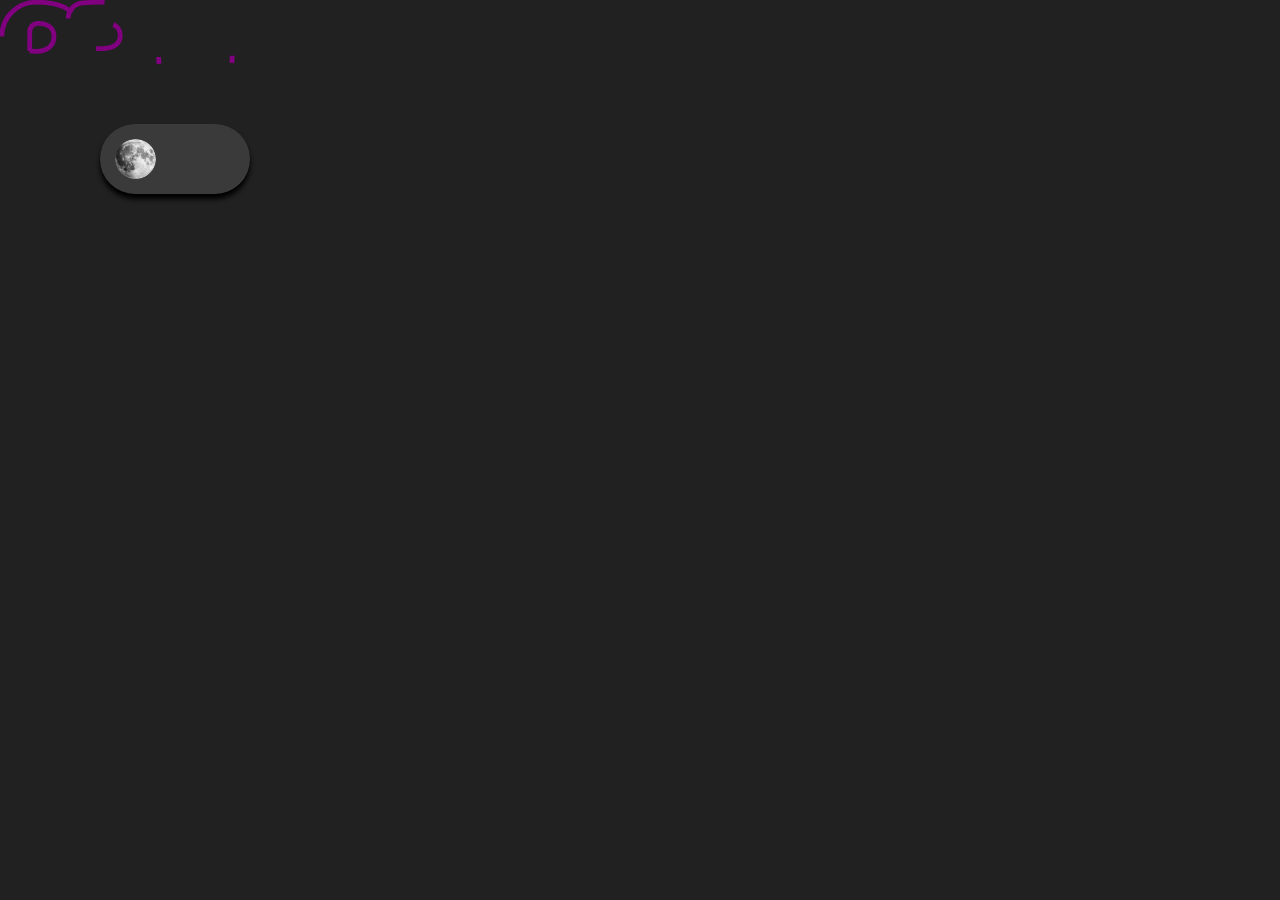
==== index.html @ 05a06f20 "first commit" ====
<!DOCTYPE html>
<html lang="en">

<head>
    <meta charset="UTF-8">
    <meta name="viewport" content="width=device-width, initial-scale=1.0">
    <link rel="stylesheet" href="index.css">
    <title>Project Anim</title>
</head>

<body>
    <svg id="logo" viewBox="0 0 625 100" width="750" height="120" stroke="purple" stroke-width="4" fill="none">
        <path d="M1.5,30.44A28.59,28.59,0,0,1,30,1.82h.4c12.62,0,21.66,2.27,27.81,7,6,4.42,10,12.16,10,21.11s-3,16.65-8.52,21.63c-7.09,6.34-17.37,9.17-29.21,9.17-2.28,0-4.29-.2-5.73-.29V90.19H1.5Zm23.25,12a31.74,31.74,0,0,0,5.37.32C39.26,42.73,45,38,45,30.47c0-6.54-4.32-11-13.27-11h-.1a6.9,6.9,0,0,0-6.86,6.91Z"></path>
        <path d="M56.82,15.37a13,13,0,0,1,12-13c4.84-.36,10.34-.57,16.3-.57,13.44,0,23.06,1.85,29.67,6.83,5.62,4.29,8.65,10.54,8.65,19.12,0,10.93-8.2,18.7-15,21.21v.45c5.82,2.51,9,8.1,11.22,15.71,2.64,8.91,10.6,21.63,12.29,25l-29.07,0c-1.33-2.54-3.61-9.4-6.15-20.2C94.35,59.48,91.13,57.3,83.88,57.3H80.07V90.19h0A23.26,23.26,0,0,1,56.82,66.93ZM80.07,40.46h6.12c8.84,0,14-4.33,14-10.9S95.81,19.25,88,19.19a37.48,37.48,0,0,0-7.94.52Z"></path>
        <path d="M193.49,46.46c0,28.2-16.94,46.16-44,46.16s-42.12-20.4-42.12-44.76c0-25.53,16.71-45.79,43.58-45.79C179.15,2.07,193.49,23,193.49,46.46Zm-61.27,1c0,16.49,7.18,26.57,18.4,26.57,11.42,0,18-11,18-26.8,0-15.09-6.76-26.54-18.15-26.54C139.4,20.67,132.22,31.31,132.22,47.44Z"></path>
        <path d="M217.24,1.5h0V55.59c0,25.56-12.19,35-33.24,35a54.61,54.61,0,0,1-15.54-2.12l.95-7.28A11.71,11.71,0,0,1,181.16,71.1h.11c7.55,0,12.49-3.35,12.49-15.45V25A23.48,23.48,0,0,1,217.24,1.5Z"></path>
        <path d="M271.82,54.23H240.3v5.63A10.54,10.54,0,0,0,250.84,70.4h24.69V89.59h-28c-16.93,0-30.43-6.4-30.54-27L216.82,1.9h37.7a19.19,19.19,0,0,1,19.19,19.19H240.3V35.24h31.52Z"></path>
        <path d="M315.27,89c-3.32,1.62-11.58,3.61-22.09,3.61C260.36,92.64,246,72.21,246,48.86c0-30.93,22.67-46.64,48.82-46.64,10.08,0,18.27,1.89,21.92,3.9h0a20.16,20.16,0,0,1-19.93,15.33h-.89c-13.5,0-25.17,8-25.17,25.92,0,15.91,9.49,25.79,25.59,25.79h.17a18.81,18.81,0,0,1,18.72,15.44Z"></path>
        <path d="M305,23.21h-2.64A19.71,19.71,0,0,1,282.65,3.5h48.89a19.71,19.71,0,0,1,19.71,19.71H328.48v68h-7.33A16.15,16.15,0,0,1,305,75Z"></path>
        <path d="M403.51,72l-4.94,20.32h0A18.25,18.25,0,0,1,381,69l14.29-49.27A20.92,20.92,0,0,1,415.41,4.6l15.16,0,26.58,87.71H431.78L426.18,72ZM423,54.62,418.9,38.85c-1.34-5-3-12.1-4.36-17.27h-.26c-1.3,5.17-2.6,12.39-3.87,17.36l-3.77,15.68Z"></path>
        <path d="M434.36,92.28,430.57,4.57h12.75A30.87,30.87,0,0,1,470.7,21.25L476,31.5a263.33,263.33,0,0,1,13.75,30.73h.36a331.61,331.61,0,0,1-1.76-36.91h0A20.72,20.72,0,0,1,509.07,4.6h.75V67.5A24.78,24.78,0,0,1,485,92.28h0L470.17,63.14a348.2,348.2,0,0,1-14.76-31.68H455c.59,11.84.88,25,.88,39.29V92.28Z"></path>
        <path d="M533.56,28.08v64.2h0A23.48,23.48,0,0,1,510.08,68.8V4.6l.49,0C523.54,4.57,533.56,15.11,533.56,28.08Z"></path>
        <path d="M596.91,60.9c-.29-10-.52-21.66-.48-35.39h-.36c-2.7,11.68-6.41,24.75-9.24,34.38l-6.22,21.92a11.92,11.92,0,0,1-11.46,8.65h0a11.91,11.91,0,0,1-11.58-9.12L552.42,60c-2.24-9.44-4.94-22.41-7-34.48h-.26c-.49,12.36-.95,25.43-1.34,35.39L542.94,82a10.7,10.7,0,0,1-10.69,10.24h0a10.7,10.7,0,0,1-10.68-11.35l3.63-59A18.47,18.47,0,0,1,543.64,4.6h0a18.16,18.16,0,0,1,17.64,13.84l2.39,9.77c2.41,9.76,5,21.37,6.83,32.13H571c2.44-10.7,5.37-23.09,7.94-32.32l3.15-11.25A16.67,16.67,0,0,1,598.11,4.6h0a19.2,19.2,0,0,1,19.17,18.23l2.88,57.59a11.29,11.29,0,0,1-11.28,11.86h0a11.3,11.3,0,0,1-11.29-10.92Z"></path>
    </svg>
    <div id="modeToggle">
        <div id="modeIcon">
            <img src="img/moon.png" id="moon">
        </div>
    </div>
</body>

<script src="mode.js"></script>
<script src="anime/lib/anime.min.js"></script>
<script>
    anime({
    targets: '#logo path',
    strokeDashoffset: [anime.setDashoffset, 0],
    easing: 'easeInOutQuad',
    duration: 2000,
    delay: function(el, i) { return i * 250 },
    direction: 'alternate',
    loop: false
    })
</script>

</html>
---- index.css ----
:root {
    --base-color: #212121;
    --main-color: #3a3a3a;
    --shadow-color: black;
}

* {
    margin: 0;
    transition: background-color 1s, box-shadow 1s;
}

body {
    background-color: var(--base-color);
    min-height: 100vh;
}

#modeToggle {
    background-color: var(--main-color);
    box-shadow: 0px 5px 5px var(--shadow-color);
    cursor: pointer;
    width: 150px;
    height: 70px;
    border-radius: 50px;
    left: 100px;
    position: absolute;
}

#modeIcon {
    display: flex;
    justify-content: center;
    align-items: center;
    position: absolute;
    left: 10%;
    border-radius: 20px;
    top: 21%;
    height: 58%;
    aspect-ratio: 1/1;
    background-color: var(--main-color);
    box-shadow: none;
    transition: left 0.5s ease-in-out, background-color 0.5s, box-shadow 0.5s;
}

#moon {
    width: 100%;
    border-radius: 20px;
    opacity: 1;
    transition: opacity 1s;
}
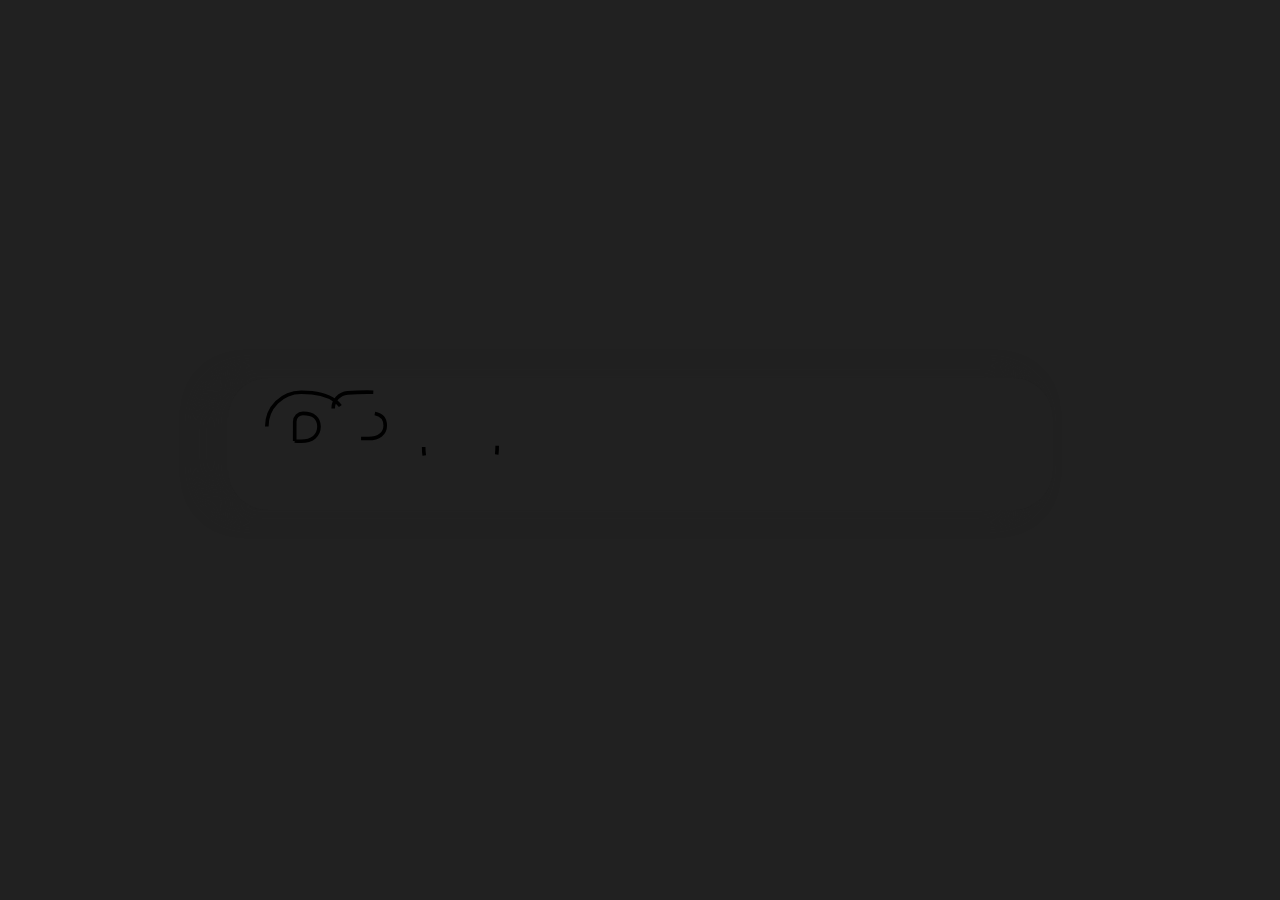
==== commit 62734c4a: "intro background that goes away" ====
--- a/index.html
+++ b/index.html
@@ -9,19 +9,43 @@
 </head>
 
 <body>
-    <svg id="logo" viewBox="0 0 625 100" width="750" height="120" stroke="purple" stroke-width="4" fill="none">
-        <path d="M1.5,30.44A28.59,28.59,0,0,1,30,1.82h.4c12.62,0,21.66,2.27,27.81,7,6,4.42,10,12.16,10,21.11s-3,16.65-8.52,21.63c-7.09,6.34-17.37,9.17-29.21,9.17-2.28,0-4.29-.2-5.73-.29V90.19H1.5Zm23.25,12a31.74,31.74,0,0,0,5.37.32C39.26,42.73,45,38,45,30.47c0-6.54-4.32-11-13.27-11h-.1a6.9,6.9,0,0,0-6.86,6.91Z"></path>
-        <path d="M56.82,15.37a13,13,0,0,1,12-13c4.84-.36,10.34-.57,16.3-.57,13.44,0,23.06,1.85,29.67,6.83,5.62,4.29,8.65,10.54,8.65,19.12,0,10.93-8.2,18.7-15,21.21v.45c5.82,2.51,9,8.1,11.22,15.71,2.64,8.91,10.6,21.63,12.29,25l-29.07,0c-1.33-2.54-3.61-9.4-6.15-20.2C94.35,59.48,91.13,57.3,83.88,57.3H80.07V90.19h0A23.26,23.26,0,0,1,56.82,66.93ZM80.07,40.46h6.12c8.84,0,14-4.33,14-10.9S95.81,19.25,88,19.19a37.48,37.48,0,0,0-7.94.52Z"></path>
-        <path d="M193.49,46.46c0,28.2-16.94,46.16-44,46.16s-42.12-20.4-42.12-44.76c0-25.53,16.71-45.79,43.58-45.79C179.15,2.07,193.49,23,193.49,46.46Zm-61.27,1c0,16.49,7.18,26.57,18.4,26.57,11.42,0,18-11,18-26.8,0-15.09-6.76-26.54-18.15-26.54C139.4,20.67,132.22,31.31,132.22,47.44Z"></path>
-        <path d="M217.24,1.5h0V55.59c0,25.56-12.19,35-33.24,35a54.61,54.61,0,0,1-15.54-2.12l.95-7.28A11.71,11.71,0,0,1,181.16,71.1h.11c7.55,0,12.49-3.35,12.49-15.45V25A23.48,23.48,0,0,1,217.24,1.5Z"></path>
-        <path d="M271.82,54.23H240.3v5.63A10.54,10.54,0,0,0,250.84,70.4h24.69V89.59h-28c-16.93,0-30.43-6.4-30.54-27L216.82,1.9h37.7a19.19,19.19,0,0,1,19.19,19.19H240.3V35.24h31.52Z"></path>
-        <path d="M315.27,89c-3.32,1.62-11.58,3.61-22.09,3.61C260.36,92.64,246,72.21,246,48.86c0-30.93,22.67-46.64,48.82-46.64,10.08,0,18.27,1.89,21.92,3.9h0a20.16,20.16,0,0,1-19.93,15.33h-.89c-13.5,0-25.17,8-25.17,25.92,0,15.91,9.49,25.79,25.59,25.79h.17a18.81,18.81,0,0,1,18.72,15.44Z"></path>
-        <path d="M305,23.21h-2.64A19.71,19.71,0,0,1,282.65,3.5h48.89a19.71,19.71,0,0,1,19.71,19.71H328.48v68h-7.33A16.15,16.15,0,0,1,305,75Z"></path>
-        <path d="M403.51,72l-4.94,20.32h0A18.25,18.25,0,0,1,381,69l14.29-49.27A20.92,20.92,0,0,1,415.41,4.6l15.16,0,26.58,87.71H431.78L426.18,72ZM423,54.62,418.9,38.85c-1.34-5-3-12.1-4.36-17.27h-.26c-1.3,5.17-2.6,12.39-3.87,17.36l-3.77,15.68Z"></path>
-        <path d="M434.36,92.28,430.57,4.57h12.75A30.87,30.87,0,0,1,470.7,21.25L476,31.5a263.33,263.33,0,0,1,13.75,30.73h.36a331.61,331.61,0,0,1-1.76-36.91h0A20.72,20.72,0,0,1,509.07,4.6h.75V67.5A24.78,24.78,0,0,1,485,92.28h0L470.17,63.14a348.2,348.2,0,0,1-14.76-31.68H455c.59,11.84.88,25,.88,39.29V92.28Z"></path>
-        <path d="M533.56,28.08v64.2h0A23.48,23.48,0,0,1,510.08,68.8V4.6l.49,0C523.54,4.57,533.56,15.11,533.56,28.08Z"></path>
-        <path d="M596.91,60.9c-.29-10-.52-21.66-.48-35.39h-.36c-2.7,11.68-6.41,24.75-9.24,34.38l-6.22,21.92a11.92,11.92,0,0,1-11.46,8.65h0a11.91,11.91,0,0,1-11.58-9.12L552.42,60c-2.24-9.44-4.94-22.41-7-34.48h-.26c-.49,12.36-.95,25.43-1.34,35.39L542.94,82a10.7,10.7,0,0,1-10.69,10.24h0a10.7,10.7,0,0,1-10.68-11.35l3.63-59A18.47,18.47,0,0,1,543.64,4.6h0a18.16,18.16,0,0,1,17.64,13.84l2.39,9.77c2.41,9.76,5,21.37,6.83,32.13H571c2.44-10.7,5.37-23.09,7.94-32.32l3.15-11.25A16.67,16.67,0,0,1,598.11,4.6h0a19.2,19.2,0,0,1,19.17,18.23l2.88,57.59a11.29,11.29,0,0,1-11.28,11.86h0a11.3,11.3,0,0,1-11.29-10.92Z"></path>
-    </svg>
+    <div id="intro">
+        <div id="logo">
+            <svg id="logoOuter" viewBox="0 0 625 100" width="750" height="120" stroke="black" stroke-width="3" fill="none">
+                <path d="M1.5,30.44A28.59,28.59,0,0,1,30,1.82h.4c12.62,0,21.66,2.27,27.81,7,6,4.42,10,12.16,10,21.11s-3,16.65-8.52,21.63c-7.09,6.34-17.37,9.17-29.21,9.17-2.28,0-4.29-.2-5.73-.29V90.19H1.5Zm23.25,12a31.74,31.74,0,0,0,5.37.32C39.26,42.73,45,38,45,30.47c0-6.54-4.32-11-13.27-11h-.1a6.9,6.9,0,0,0-6.86,6.91Z"></path>
+                <path d="M56.82,15.37a13,13,0,0,1,12-13c4.84-.36,10.34-.57,16.3-.57,13.44,0,23.06,1.85,29.67,6.83,5.62,4.29,8.65,10.54,8.65,19.12,0,10.93-8.2,18.7-15,21.21v.45c5.82,2.51,9,8.1,11.22,15.71,2.64,8.91,10.6,21.63,12.29,25l-29.07,0c-1.33-2.54-3.61-9.4-6.15-20.2C94.35,59.48,91.13,57.3,83.88,57.3H80.07V90.19h0A23.26,23.26,0,0,1,56.82,66.93ZM80.07,40.46h6.12c8.84,0,14-4.33,14-10.9S95.81,19.25,88,19.19a37.48,37.48,0,0,0-7.94.52Z"></path>
+                <path d="M193.49,46.46c0,28.2-16.94,46.16-44,46.16s-42.12-20.4-42.12-44.76c0-25.53,16.71-45.79,43.58-45.79C179.15,2.07,193.49,23,193.49,46.46Zm-61.27,1c0,16.49,7.18,26.57,18.4,26.57,11.42,0,18-11,18-26.8,0-15.09-6.76-26.54-18.15-26.54C139.4,20.67,132.22,31.31,132.22,47.44Z"></path>
+                <path d="M217.24,1.5h0V55.59c0,25.56-12.19,35-33.24,35a54.61,54.61,0,0,1-15.54-2.12l.95-7.28A11.71,11.71,0,0,1,181.16,71.1h.11c7.55,0,12.49-3.35,12.49-15.45V25A23.48,23.48,0,0,1,217.24,1.5Z"></path>
+                <path d="M271.82,54.23H240.3v5.63A10.54,10.54,0,0,0,250.84,70.4h24.69V89.59h-28c-16.93,0-30.43-6.4-30.54-27L216.82,1.9h37.7a19.19,19.19,0,0,1,19.19,19.19H240.3V35.24h31.52Z"></path>
+                <path d="M315.27,89c-3.32,1.62-11.58,3.61-22.09,3.61C260.36,92.64,246,72.21,246,48.86c0-30.93,22.67-46.64,48.82-46.64,10.08,0,18.27,1.89,21.92,3.9h0a20.16,20.16,0,0,1-19.93,15.33h-.89c-13.5,0-25.17,8-25.17,25.92,0,15.91,9.49,25.79,25.59,25.79h.17a18.81,18.81,0,0,1,18.72,15.44Z"></path>
+                <path d="M305,23.21h-2.64A19.71,19.71,0,0,1,282.65,3.5h48.89a19.71,19.71,0,0,1,19.71,19.71H328.48v68h-7.33A16.15,16.15,0,0,1,305,75Z"></path>
+                <path d="M403.51,72l-4.94,20.32h0A18.25,18.25,0,0,1,381,69l14.29-49.27A20.92,20.92,0,0,1,415.41,4.6l15.16,0,26.58,87.71H431.78L426.18,72ZM423,54.62,418.9,38.85c-1.34-5-3-12.1-4.36-17.27h-.26c-1.3,5.17-2.6,12.39-3.87,17.36l-3.77,15.68Z"></path>
+                <path d="M434.36,92.28,430.57,4.57h12.75A30.87,30.87,0,0,1,470.7,21.25L476,31.5a263.33,263.33,0,0,1,13.75,30.73h.36a331.61,331.61,0,0,1-1.76-36.91h0A20.72,20.72,0,0,1,509.07,4.6h.75V67.5A24.78,24.78,0,0,1,485,92.28h0L470.17,63.14a348.2,348.2,0,0,1-14.76-31.68H455c.59,11.84.88,25,.88,39.29V92.28Z"></path>
+                <path d="M533.56,28.08v64.2h0A23.48,23.48,0,0,1,510.08,68.8V4.6l.49,0C523.54,4.57,533.56,15.11,533.56,28.08Z"></path>
+                <path d="M596.91,60.9c-.29-10-.52-21.66-.48-35.39h-.36c-2.7,11.68-6.41,24.75-9.24,34.38l-6.22,21.92a11.92,11.92,0,0,1-11.46,8.65h0a11.91,11.91,0,0,1-11.58-9.12L552.42,60c-2.24-9.44-4.94-22.41-7-34.48h-.26c-.49,12.36-.95,25.43-1.34,35.39L542.94,82a10.7,10.7,0,0,1-10.69,10.24h0a10.7,10.7,0,0,1-10.68-11.35l3.63-59A18.47,18.47,0,0,1,543.64,4.6h0a18.16,18.16,0,0,1,17.64,13.84l2.39,9.77c2.41,9.76,5,21.37,6.83,32.13H571c2.44-10.7,5.37-23.09,7.94-32.32l3.15-11.25A16.67,16.67,0,0,1,598.11,4.6h0a19.2,19.2,0,0,1,19.17,18.23l2.88,57.59a11.29,11.29,0,0,1-11.28,11.86h0a11.3,11.3,0,0,1-11.29-10.92Z"></path>
+            </svg>
+            <svg id="logoInner" viewBox="0 0 625 100" width="750" height="120" stroke="black" stroke-width="3" fill="url(#MyGradient)">
+                <path d="M1.5,30.44A28.59,28.59,0,0,1,30,1.82h.4c12.62,0,21.66,2.27,27.81,7,6,4.42,10,12.16,10,21.11s-3,16.65-8.52,21.63c-7.09,6.34-17.37,9.17-29.21,9.17-2.28,0-4.29-.2-5.73-.29V90.19H1.5Zm23.25,12a31.74,31.74,0,0,0,5.37.32C39.26,42.73,45,38,45,30.47c0-6.54-4.32-11-13.27-11h-.1a6.9,6.9,0,0,0-6.86,6.91Z"></path>
+                <path d="M56.82,15.37a13,13,0,0,1,12-13c4.84-.36,10.34-.57,16.3-.57,13.44,0,23.06,1.85,29.67,6.83,5.62,4.29,8.65,10.54,8.65,19.12,0,10.93-8.2,18.7-15,21.21v.45c5.82,2.51,9,8.1,11.22,15.71,2.64,8.91,10.6,21.63,12.29,25l-29.07,0c-1.33-2.54-3.61-9.4-6.15-20.2C94.35,59.48,91.13,57.3,83.88,57.3H80.07V90.19h0A23.26,23.26,0,0,1,56.82,66.93ZM80.07,40.46h6.12c8.84,0,14-4.33,14-10.9S95.81,19.25,88,19.19a37.48,37.48,0,0,0-7.94.52Z"></path>
+                <path d="M193.49,46.46c0,28.2-16.94,46.16-44,46.16s-42.12-20.4-42.12-44.76c0-25.53,16.71-45.79,43.58-45.79C179.15,2.07,193.49,23,193.49,46.46Zm-61.27,1c0,16.49,7.18,26.57,18.4,26.57,11.42,0,18-11,18-26.8,0-15.09-6.76-26.54-18.15-26.54C139.4,20.67,132.22,31.31,132.22,47.44Z"></path>
+                <path d="M217.24,1.5h0V55.59c0,25.56-12.19,35-33.24,35a54.61,54.61,0,0,1-15.54-2.12l.95-7.28A11.71,11.71,0,0,1,181.16,71.1h.11c7.55,0,12.49-3.35,12.49-15.45V25A23.48,23.48,0,0,1,217.24,1.5Z"></path>
+                <path d="M271.82,54.23H240.3v5.63A10.54,10.54,0,0,0,250.84,70.4h24.69V89.59h-28c-16.93,0-30.43-6.4-30.54-27L216.82,1.9h37.7a19.19,19.19,0,0,1,19.19,19.19H240.3V35.24h31.52Z"></path>
+                <path d="M315.27,89c-3.32,1.62-11.58,3.61-22.09,3.61C260.36,92.64,246,72.21,246,48.86c0-30.93,22.67-46.64,48.82-46.64,10.08,0,18.27,1.89,21.92,3.9h0a20.16,20.16,0,0,1-19.93,15.33h-.89c-13.5,0-25.17,8-25.17,25.92,0,15.91,9.49,25.79,25.59,25.79h.17a18.81,18.81,0,0,1,18.72,15.44Z"></path>
+                <path d="M305,23.21h-2.64A19.71,19.71,0,0,1,282.65,3.5h48.89a19.71,19.71,0,0,1,19.71,19.71H328.48v68h-7.33A16.15,16.15,0,0,1,305,75Z"></path>
+                <path d="M403.51,72l-4.94,20.32h0A18.25,18.25,0,0,1,381,69l14.29-49.27A20.92,20.92,0,0,1,415.41,4.6l15.16,0,26.58,87.71H431.78L426.18,72ZM423,54.62,418.9,38.85c-1.34-5-3-12.1-4.36-17.27h-.26c-1.3,5.17-2.6,12.39-3.87,17.36l-3.77,15.68Z"></path>
+                <path d="M434.36,92.28,430.57,4.57h12.75A30.87,30.87,0,0,1,470.7,21.25L476,31.5a263.33,263.33,0,0,1,13.75,30.73h.36a331.61,331.61,0,0,1-1.76-36.91h0A20.72,20.72,0,0,1,509.07,4.6h.75V67.5A24.78,24.78,0,0,1,485,92.28h0L470.17,63.14a348.2,348.2,0,0,1-14.76-31.68H455c.59,11.84.88,25,.88,39.29V92.28Z"></path>
+                <path d="M533.56,28.08v64.2h0A23.48,23.48,0,0,1,510.08,68.8V4.6l.49,0C523.54,4.57,533.56,15.11,533.56,28.08Z"></path>
+                <path d="M596.91,60.9c-.29-10-.52-21.66-.48-35.39h-.36c-2.7,11.68-6.41,24.75-9.24,34.38l-6.22,21.92a11.92,11.92,0,0,1-11.46,8.65h0a11.91,11.91,0,0,1-11.58-9.12L552.42,60c-2.24-9.44-4.94-22.41-7-34.48h-.26c-.49,12.36-.95,25.43-1.34,35.39L542.94,82a10.7,10.7,0,0,1-10.69,10.24h0a10.7,10.7,0,0,1-10.68-11.35l3.63-59A18.47,18.47,0,0,1,543.64,4.6h0a18.16,18.16,0,0,1,17.64,13.84l2.39,9.77c2.41,9.76,5,21.37,6.83,32.13H571c2.44-10.7,5.37-23.09,7.94-32.32l3.15-11.25A16.67,16.67,0,0,1,598.11,4.6h0a19.2,19.2,0,0,1,19.17,18.23l2.88,57.59a11.29,11.29,0,0,1-11.28,11.86h0a11.3,11.3,0,0,1-11.29-10.92Z"></path>
+                <defs>
+                    <linearGradient id="MyGradient">
+                      <stop offset="50%" stop-color="rgb(161, 0, 161)" />
+                      <stop offset="95%" stop-color="rgb(87, 1, 87)" />
+                    </linearGradient>
+                </defs>
+                <div id="fadeEffect"></div>
+            </svg>
+        </div>
+    </div>
     <div id="modeToggle">
         <div id="modeIcon">
             <img src="img/moon.png" id="moon">
@@ -29,11 +53,11 @@
     </div>
 </body>
 
-<script src="mode.js"></script>
+<script src="mainscript.js"></script>
 <script src="anime/lib/anime.min.js"></script>
 <script>
     anime({
-    targets: '#logo path',
+    targets: '#logoOuter path',
     strokeDashoffset: [anime.setDashoffset, 0],
     easing: 'easeInOutQuad',
     duration: 2000,
--- a/index.css
+++ b/index.css
@@ -1,3 +1,12 @@
+::-webkit-scrollbar {
+    width: 15px;
+}
+
+::-webkit-scrollbar-thumb {
+    background: purple;
+    border-radius: 15px;
+}
+
 :root {
     --base-color: #212121;
     --main-color: #3a3a3a;
@@ -12,16 +21,81 @@
 body {
     background-color: var(--base-color);
     min-height: 100vh;
+    overflow-x: hidden;
+}
+
+#intro {
+    position: absolute;
+    background-color: var(--base-color);
+    min-width: 100vw;
+    display: flex;
+    justify-content: center;
+    align-items: center;
+    min-height: 100vh;
+    z-index: 2;
+    opacity: 1;
+    transition: opacity 0.5s;
+}
+
+#logo {
+    width: 100%;
+    height: 120px;
+    max-height: 120px;
+    max-width: 750px;
+    position: absolute;
+}
+
+#logoOuter {
+    position: absolute;
+    display: block;
+    z-index: 2;
+    opacity: 1;
+    transition: opacity 1s;
+    width: 100%;
+}
+
+#logoInner {
+    width: 100%;
+    position: absolute;
+    fill: url(#MyGradient);
+    animation: none;
+    left: 0;
+    transform: none;
+}
+
+#fadeEffect {
+    position: absolute;
+    top: -10%;
+    left: -5%;
+    width: 110%;
+    height: 110%;
+    background: var(--base-color);
+    animation: none;
+    display: block;
+    box-shadow: -20px 0px 20px 5px var(--base-color);
+    border-radius: 40px;
+}
+
+@keyframes logoFade {
+    0% {left: -5%; width: 110%;}
+    100% {left: 110%; width: 0%;}
+}
+
+@keyframes logoLeave {
+    0% {left: 0; transform: scaleX(100%);}
+    10% {left: -10%; transform: scaleX(80%);}
+    100% {left: 500%; transform: scaleX(180%);}
 }
 
 #modeToggle {
+    top: 50px;
     background-color: var(--main-color);
     box-shadow: 0px 5px 5px var(--shadow-color);
     cursor: pointer;
     width: 150px;
     height: 70px;
     border-radius: 50px;
-    left: 100px;
+    right: 100px;
     position: absolute;
 }
 
@@ -36,11 +110,12 @@
     height: 58%;
     aspect-ratio: 1/1;
     background-color: var(--main-color);
-    box-shadow: none;
-    transition: left 0.5s ease-in-out, background-color 0.5s, box-shadow 0.5s;
+    box-shadow: 0 0 10px grey;
+    transition: left 0.5s cubic-bezier(0.68, -0.55, 0.27, 1.55), background-color 0.5s, box-shadow 0.5s;
 }
 
 #moon {
+    user-select: none;
     width: 100%;
     border-radius: 20px;
     opacity: 1;
